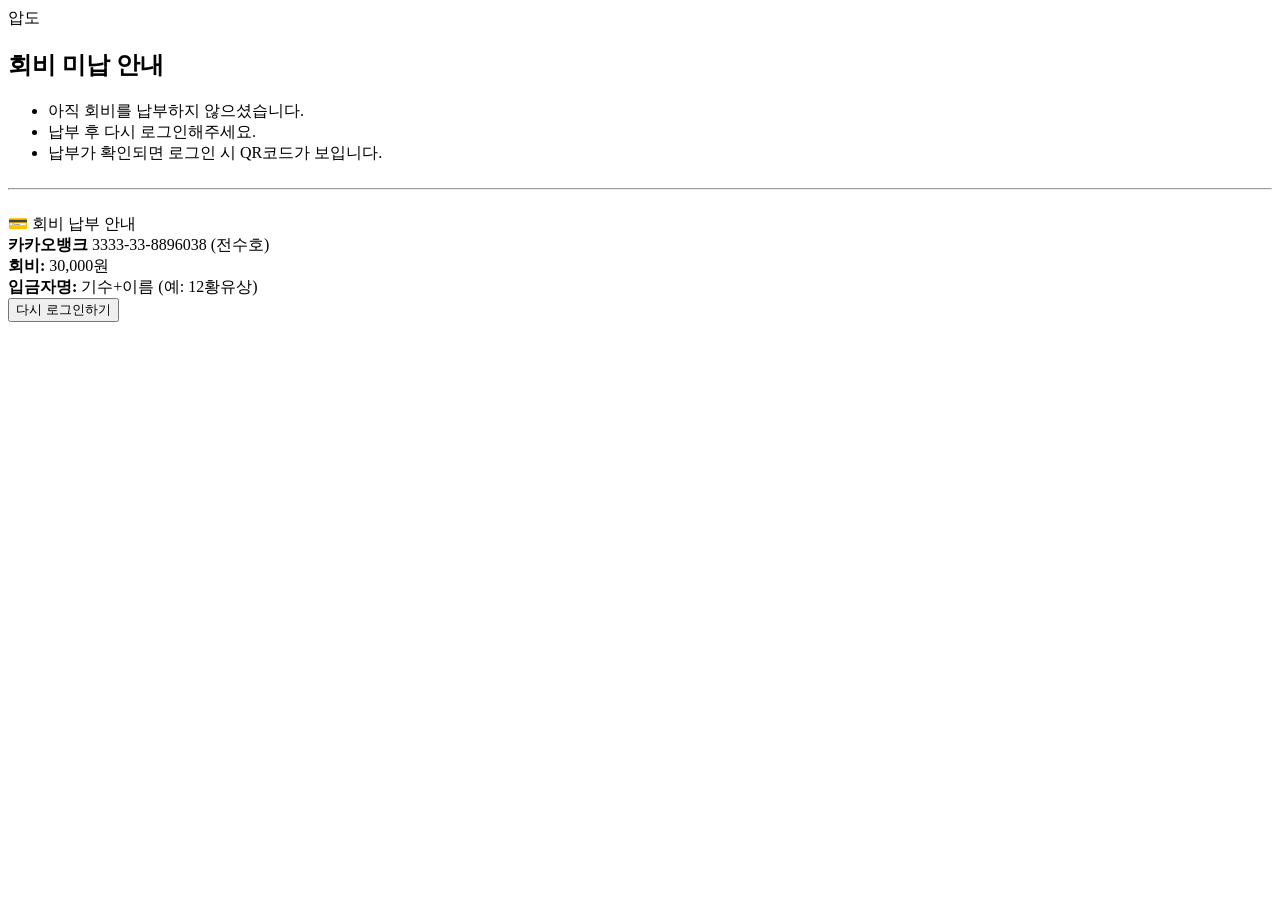
==== account.html @ 87ad6765 "환경변수 추가, readme 파일 생성, 티셔츠사이즈 추가(활성/비활성 가능)" ====
<!DOCTYPE html>
<html lang="ko">
<head>
  <meta charset="UTF-8">
  <meta name="viewport" content="width=device-width, initial-scale=1.0" />
  <title>회비 미납 안내</title>
  <link rel="stylesheet" href="./styles.css" />
</head>
<body>
  <div class="container">
    <div class="logo" id="brand-name">I'm G-root</div>
    <h2 id="page-title">회비 미납 안내</h2>
    <ul class="notice-list">
      <li>아직 회비를 납부하지 않으셨습니다.</li>
      <li>납부 후 다시 로그인해주세요.</li>
      <li>납부가 확인되면 로그인 시 QR코드가 보입니다.</li>
    </ul>

    <hr style="margin: 24px 0;">

    <div class="payment-box">
      <div class="payment-title">💳 회비 납부 안내</div>
      <div class="payment-row" id="bank-row"><b>카카오뱅크</b>  3333-33-8896038 (전수호)</div>
      <div class="payment-row" id="fee-row"><b>회비:</b>  20,000원</div>
      <div class="payment-row" id="deposit-row"><b>입금자명:</b>  기수+이름 (예: 12황유상)</div>
    </div>

    <button onclick="goBack()">다시 로그인하기</button>
  </div>

  <script src="./scripts/config.js"></script>
  <script>
    (function applyConfig() {
      const c = window.APP_CONFIG;
      if (!c) return;
      document.title = c.PAGE_TITLE_ACCOUNT;
      const brand = document.getElementById("brand-name");
      const title = document.getElementById("page-title");
      if (brand) brand.textContent = c.BRAND_NAME;
      if (title) title.textContent = c.PAGE_TITLE_ACCOUNT;

      const bankRow = document.getElementById("bank-row");
      const feeRow = document.getElementById("fee-row");
      const depositRow = document.getElementById("deposit-row");
      if (bankRow) {
        bankRow.innerHTML = `<b>${c.BANK_NAME}</b>  ${c.BANK_ACCOUNT} (${c.BANK_HOLDER})`;
      }
      if (feeRow) {
        feeRow.innerHTML = `<b>회비:</b>  ${c.FEE_AMOUNT}`;
      }
      if (depositRow) {
        depositRow.innerHTML = `<b>입금자명:</b>  ${c.DEPOSIT_NAME_HINT}`;
      }
    })();

    function goBack() {
      window.location.href = "index.html";
    }
  </script>
</body>
</html>
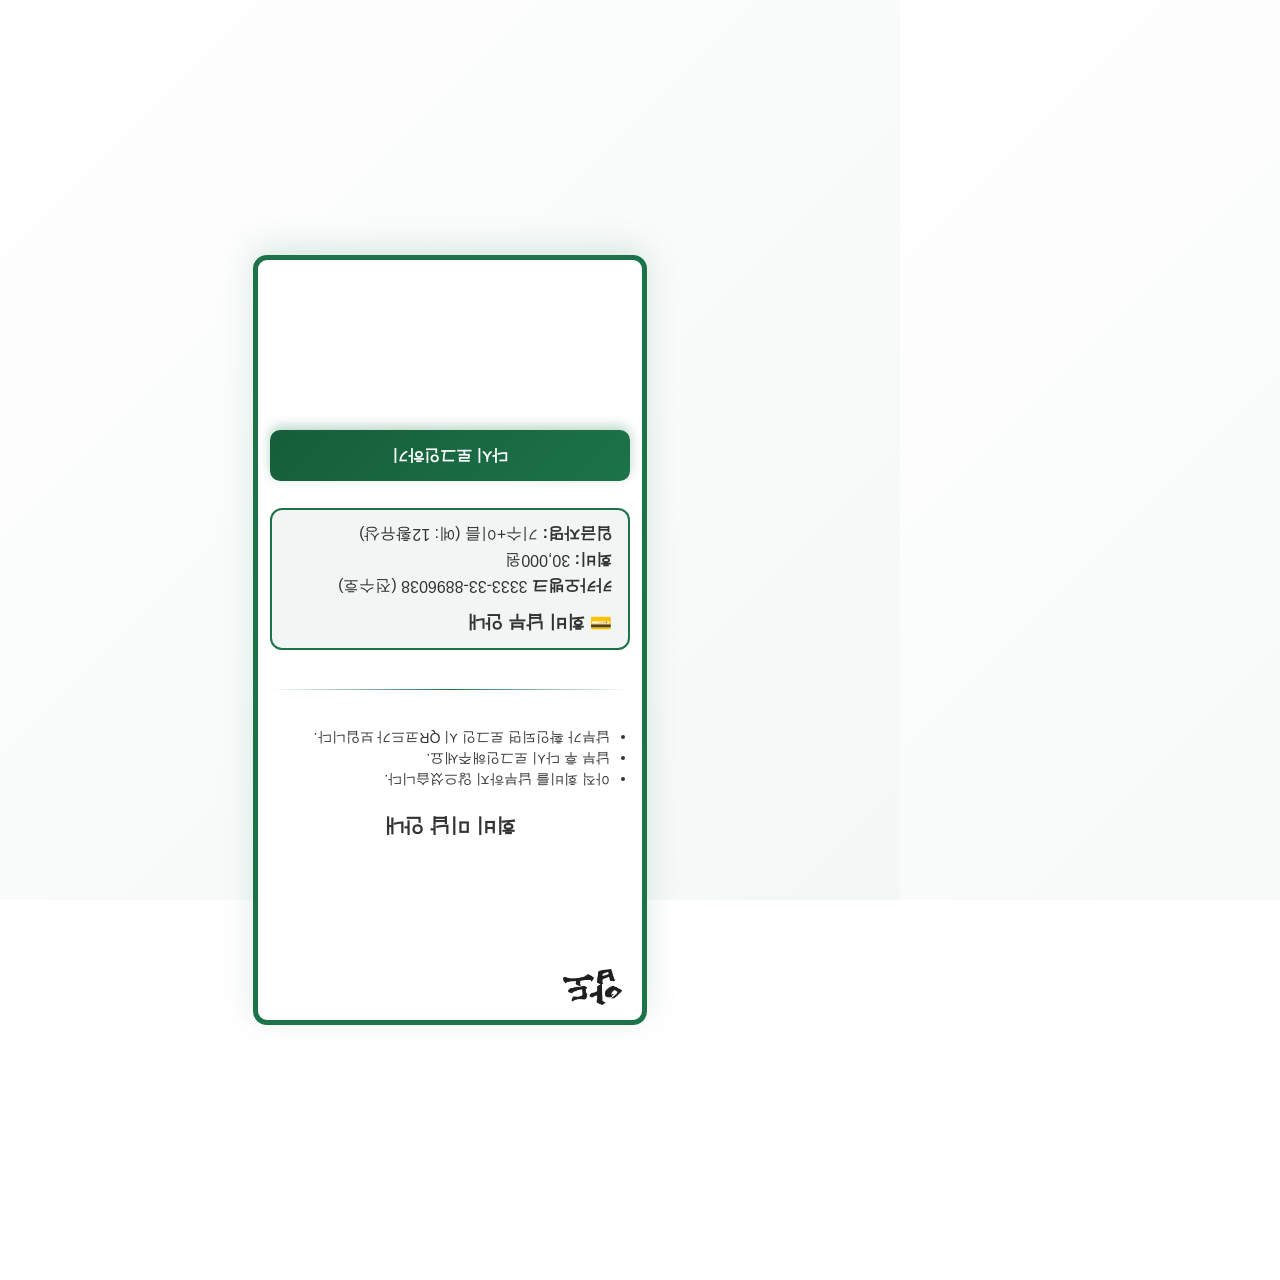
==== commit 636a0aee: "로고 수정 및 메인 컬러 변경" ====
--- a/account.html
+++ b/account.html
@@ -36,7 +36,7 @@
       document.title = c.PAGE_TITLE_ACCOUNT;
       const brand = document.getElementById("brand-name");
       const title = document.getElementById("page-title");
-      if (brand) brand.textContent = c.BRAND_NAME;
+      if (brand) window.applyBrand(brand);
       if (title) title.textContent = c.PAGE_TITLE_ACCOUNT;
 
       const bankRow = document.getElementById("bank-row");
--- a/styles.css
+++ b/styles.css
@@ -0,0 +1,392 @@
+/* 폰트 정의 */
+@font-face {
+    font-family: 'GmarketSans';
+    src: url('./fonts/GmarketSansTTFMedium.ttf') format('truetype');
+    font-weight: normal;
+    font-style: normal;
+}
+
+@font-face {
+    font-family: 'GmarketSans';
+    src: url('./fonts/GmarketSansTTFBold.ttf') format('truetype');
+    font-weight: bold;
+    font-style: normal;
+}
+
+@font-face {
+    font-family: 'NeoPixel';
+    src: url('./fonts/neopixel-regular.otf') format('opentype');
+    font-weight: normal;
+    font-style: normal;
+}
+
+/* 전체 배경 및 기본 스타일 */
+body {
+    margin: 0;
+    padding: 0;
+    font-family: 'GmarketSans', 'Segoe UI', 'Noto Sans KR', sans-serif;
+    background: linear-gradient(135deg, #ffffff 0%, #f1f6f4 100%); /* 흰색에서 연한 초록 그라데이션 */
+    color: #333;
+    min-height: 100vh;
+    display: flex;
+    align-items: center;
+    justify-content: center;
+    /* 세로모드 강제 - orientation 속성 제거 */
+}
+
+/* 세로모드 강제 */
+@media screen and (orientation: landscape) {
+    body {
+        transform: rotate(90deg);
+        transform-origin: center center;
+        width: 100vh;
+        height: 100vw;
+        overflow-x: hidden;
+    }
+}
+
+/* 메인 컨테이너 박스 */
+.container {
+    width: 90%;
+    max-width: 360px;
+    margin: 5px auto;
+    padding: 20px 12px;
+    background-color: #ffffff; /* 깔끔한 흰색 */
+    border: 5px solid #1C7349; /* 모던한 초록색 테두리 */
+    border-radius: 14px;
+    position: relative;
+    box-shadow: 0 8px 32px rgba(28, 115, 73, 0.15); /* 초록색 그림자 */
+    /* 화면 중앙 정렬 */
+    display: flex;
+    flex-direction: column;
+    justify-content: center;
+    min-height: 80vh;
+}
+
+/* 좌측 상단 브랜드 (텍스트 또는 logo.png) */
+.logo {
+    position: absolute;
+    top: 15px;
+    left: 20px;
+    font-family: 'NeoPixel', monospace;
+    font-weight: 450; /* semi-bold 느낌 */
+    color: #1C7349; /* 진한 초록색 */
+    font-size: 23px !important;
+    font-style: normal;
+    text-shadow: 
+        0.5px 0 0 #1C7349,
+        -0.5px 0 0 #1C7349,
+        0 0.5px 0 #1C7349,
+        0 -0.5px 0 #1C7349; /* 4방향으로 가벼운 그림자 (semi-bold 느낌) */
+    -webkit-font-smoothing: none; /* 픽셀 폰트의 선명함 유지 */
+    line-height: 1;
+}
+
+.logo.is-image {
+    font-size: 0 !important;
+    text-shadow: none;
+    color: transparent;
+}
+
+.logo.is-image img {
+    display: block;
+    height: 36px;
+    width: auto;
+    max-width: 140px;
+    object-fit: contain;
+}
+
+.warning {
+    color: red;
+    font-weight: bold;
+    margin-top: 20px;
+    text-align: center;
+    font-size: 14px;
+}
+
+/* 제목 스타일 */
+h1, h2 {
+    text-align: center;
+    margin: 10px 0;
+    color: #333;
+}
+
+h1 {
+    font-size: 24px;
+    margin-top: 20px;
+}
+
+h2 {
+    font-size: 20px;
+}
+
+/* 버튼 디자인 */
+button {
+    background: linear-gradient(135deg, #1C7349 0%, #165e3b 100%); /* 초록색 그라데이션 */
+    border: none;
+    border-radius: 10px;
+    padding: 15px 20px;
+    color: white;
+    font-size: 16px;
+    font-weight: bold;
+    cursor: pointer;
+    margin-top: 12px;
+    width: 100%;
+    transition: all 0.3s ease;
+    box-shadow: 0 4px 12px rgba(28, 115, 73, 0.3);
+}
+
+button:hover, button:active {
+    background: linear-gradient(135deg, #165e3b 0%, #134e31 100%); /* 더 진한 초록 그라데이션 */
+    transform: translateY(-2px);
+    box-shadow: 0 6px 16px rgba(28, 115, 73, 0.4);
+}
+
+/* 입력 필드 */
+input {
+    padding: 15px;
+    margin: 6px 0;
+    width: 100%;
+    border: 2px solid #1C7349;
+    border-radius: 10px;
+    font-size: 16px;
+    box-sizing: border-box;
+    background-color: white;
+    transition: border-color 0.3s ease, box-shadow 0.3s ease;
+}
+
+input:focus {
+    outline: none;
+    border-color: #165e3b;
+    box-shadow: 0 0 0 3px rgba(28, 115, 73, 0.2);
+}
+
+/* 정보 표시 영역 */
+.info {
+    background-color: #f1f6f4; /* 연한 초록 배경 */
+    padding: 15px;
+    border-radius: 10px;
+    margin: 15px 0;
+    border: 2px solid #1C7349;
+}
+
+.info p {
+    margin: 8px 0;
+    font-size: 16px;
+    line-height: 1.5;
+}
+
+.info strong {
+    color: #1C7349; /* 진한 초록색 */
+    font-weight: 600;
+}
+
+/* QR 코드 컨테이너 */
+#qrcode {
+    display: block;
+    margin: 15px auto;
+    max-width: 180px;
+    height: auto;
+}
+
+/* 회비 안내 박스 */
+div[style*="background-color: #fff7e6"] {
+    background-color: #f1f6f4 !important; /* 연한 초록 배경 */
+    padding: 15px !important;
+    border-radius: 10px !important;
+    font-size: 14px !important;
+    line-height: 1.6 !important;
+    margin: 15px 0 !important;
+    border: 2px solid #1C7349;
+}
+
+/* 회비 미납 안내 페이지 - 회비 납부 안내 박스 (br 대신 CSS로 간격 조절) */
+.payment-box {
+    background-color: #f1f6f4;
+    padding: 16px;
+    border-radius: 12px;
+    font-size: 16px;
+    border: 2px solid #1C7349;
+    line-height: 1; /* 전체 줄 간격(미세조절 포인트) */
+    margin: 15px 0;
+}
+
+.notice-list {
+    list-style-type: disc;
+    padding-left: 20px;
+    margin: 18px 0;
+    font-size: 14px;
+    line-height: 0.8; /* 줄 간격 */
+}
+
+.notice-list li + li {
+    margin-top: 10px; /* 항목 사이 간격(원하는 대로 조절) */
+}
+
+.payment-title {
+    font-weight: 700;
+    font-size: 18px;
+    margin-bottom: 20px; /* 제목 아래 간격(미세조절 포인트) */
+}
+
+.payment-row + .payment-row {
+    margin-top: 10px; /* 항목 간 간격(미세조절 포인트) */
+}
+
+/* 구분선 */
+hr {
+    border: none;
+    height: 1px;
+    background: linear-gradient(90deg, transparent, #1C7349, transparent);
+    margin: 15px 0;
+}
+
+/* 코드 스타일 */
+code {
+    background-color: #f1f6f4;
+    padding: 4px 8px;
+    border-radius: 6px;
+    font-family: 'Courier New', monospace;
+    font-size: 14px;
+    color: #1C7349;
+    border: 1px solid #1C7349;
+}
+
+/* 반응형 디자인 */
+@media (max-width: 480px) {
+    body {
+        padding: 5px 0;
+    }
+    
+    .container {
+        width: 90%;
+        margin: 0 auto;
+        padding: 18px 12px;
+        border-width: 4px;
+        border-color: #1C7349;
+        border-radius: 12px;
+        min-height: 85vh;
+        justify-content: center;
+    }
+    
+    .logo {
+        font-size: 16px;
+        top: 12px;
+        left: 15px;
+    }
+
+    .logo.is-image img {
+        height: 28px;
+        max-width: 110px;
+    }
+    
+    h1 {
+        font-size: 26px;
+        margin-top: 15px;
+    }
+    
+    h2 {
+        font-size: 22px;
+    }
+    
+    input {
+        padding: 16px;
+        font-size: 16px; /* iOS에서 확대 방지 */
+        margin: 8px 0;
+    }
+    
+    button {
+        padding: 16px 20px;
+        font-size: 18px;
+        margin-top: 15px;
+    }
+    
+    .info {
+        padding: 15px;
+        font-size: 14px;
+    }
+    
+    .info p {
+        font-size: 14px;
+    }
+}
+
+/* 터치 최적화 */
+button, input {
+    -webkit-tap-highlight-color: transparent;
+    -webkit-touch-callout: none;
+    -webkit-user-select: none;
+    user-select: none;
+}
+
+/* 세로모드 강제 및 화면 고정 */
+html, body {
+    overflow-x: hidden;
+    overflow-y: auto;
+    position: fixed;
+    width: 100%;
+    height: 100%;
+}
+
+/* 세로모드 강제 */
+@media screen and (orientation: landscape) {
+    html, body {
+        transform: rotate(90deg);
+        transform-origin: center center;
+        width: 100vh;
+        height: 100vw;
+    }
+}
+
+/* 스크롤 최적화 */
+body {
+    -webkit-overflow-scrolling: touch;
+}
+
+/* 폰트 렌더링 최적화 */
+* {
+    -webkit-font-smoothing: antialiased;
+    -moz-osx-font-smoothing: grayscale;
+}
+
+/* 로딩 스피너 */
+.loading {
+    display: none;
+    text-align: center;
+    margin: 10px 0;
+}
+
+.spinner {
+    display: inline-block;
+    width: 20px;
+    height: 20px;
+    border: 3px solid #1C7349;
+    border-radius: 50%;
+    border-top-color: transparent;
+    animation: spin 1s ease-in-out infinite;
+}
+
+@keyframes spin {
+    to { transform: rotate(360deg); }
+}
+
+.loading-text {
+    margin-top: 8px;
+    color: #666;
+    font-size: 14px;
+}
+
+/* 버튼 비활성화 상태 */
+button:disabled {
+    background-color: #ccc;
+    cursor: not-allowed;
+    transform: none;
+    box-shadow: none;
+}
+
+button:disabled:hover {
+    background-color: #ccc;
+    transform: none;
+    box-shadow: none;
+}
+  
